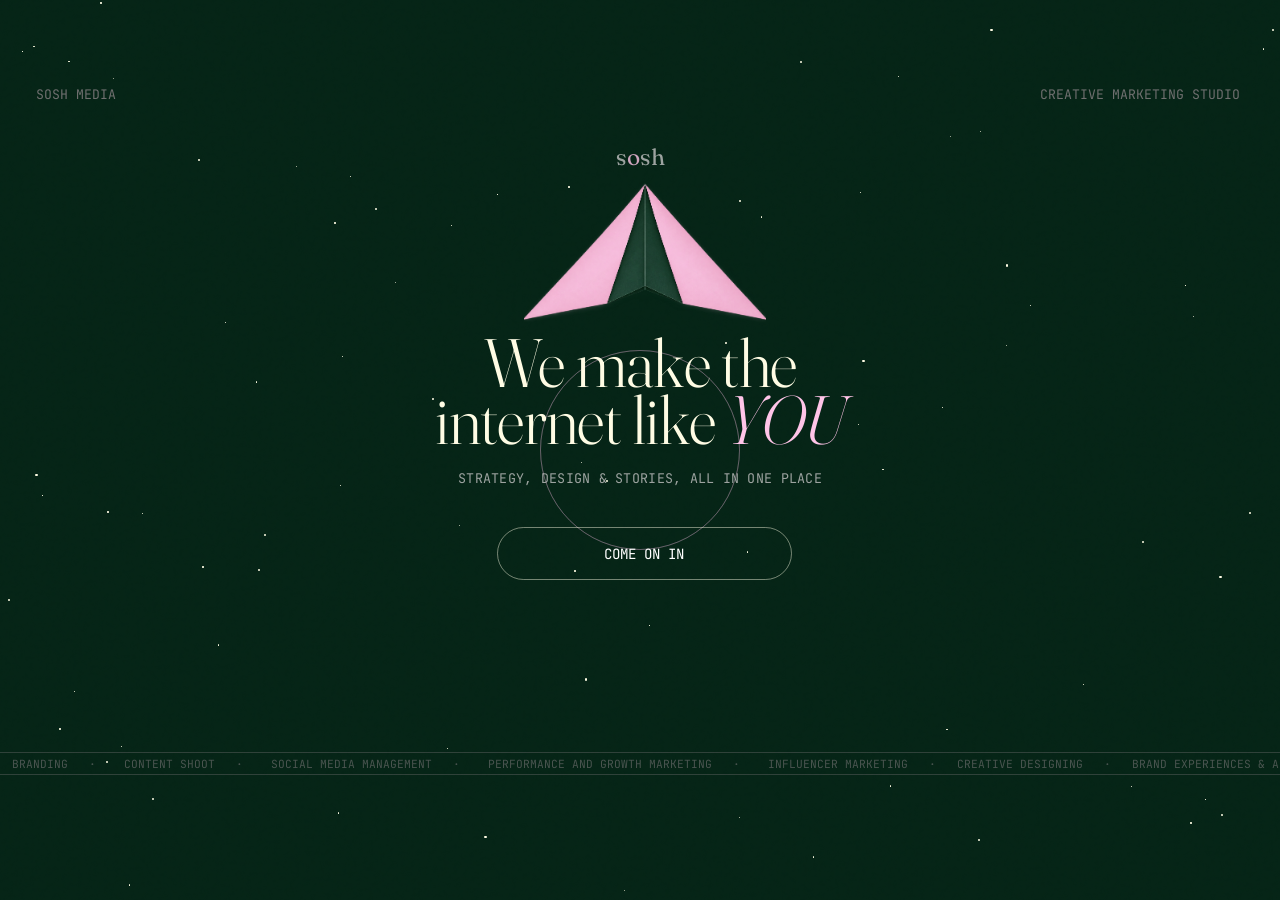
==== index.html @ b56f12db "Very slight overlap of images over 'And maybe stay' on all devices Co-Authored-By: Claude Opus 5.5 <" ====
<!DOCTYPE html>
<html lang="en" data-fit>
<head>
<meta charset="UTF-8">
<meta name="viewport" content="width=device-width, initial-scale=1.0, viewport-fit=cover">
<meta name="theme-color" content="#052416">
<!-- painted before any file downloads, so slow connections never flash white -->
<style>html,body{background:#052416;margin:0}</style>
<title>intro | Sosh Media</title>
<link rel="icon" href="assets/img/logo.png">
<script src="js/units.js?v=112"></script>
<link rel="preconnect" href="https://fonts.googleapis.com">
<link rel="preconnect" href="https://fonts.gstatic.com" crossorigin>
<!-- non-blocking: the page draws immediately, fonts swap in when they arrive -->
<link rel="stylesheet" href="https://fonts.googleapis.com/css2?family=Caveat:wght@400;700&family=Fraunces:ital,opsz,wght@0,9..144,400;0,9..144,700;1,9..144,400;1,9..144,700&family=Inter:wght@300;400&family=JetBrains+Mono:wght@300;400;500&family=Wix+Madefor+Text:ital,wght@0,400;0,700;1,400;1,700&display=swap" media="print" onload="this.media='all'">
<noscript><link rel="stylesheet" href="https://fonts.googleapis.com/css2?family=Caveat:wght@400;700&family=Fraunces:ital,opsz,wght@0,9..144,400;0,9..144,700;1,9..144,400;1,9..144,700&family=Inter:wght@300;400&family=JetBrains+Mono:wght@300;400;500&family=Wix+Madefor+Text:ital,wght@0,400;0,700;1,400;1,700&display=swap"></noscript>
<link rel="stylesheet" href="css/fonts.css?v=112">
<link rel="stylesheet" href="css/intro.css?v=112">
</head>
<body>

<div id="gate">
  <div id="gate-stars"></div>
  <div class="pulse-wrap">
    <div class="gate-pulse"></div>
    <div class="gate-pulse"></div>
    <div class="gate-pulse"></div>
  </div>
</div>

<main class="intro"><div class="stage">
  <div class="corner tl">Sosh Media</div>
  <div class="corner tr">Creative Marketing Studio</div>

  <div class="intro-word reveal" style="--d:.1s">s<span>o</span>sh</div>
  <img class="intro-logo blur-in" src="assets/img/logo-intro.png" alt="">

  <h1 class="intro-tagline reveal" style="--d:.35s">We make the<br>internet like <em>YOU</em></h1>
  <p class="intro-sub reveal" style="--d:.6s">Strategy, Design &amp; Stories, all in one place</p>

  <a class="intro-enter reveal" style="--d:.85s" href="home.html"><span>Come on in</span></a>

  <div class="intro-marquee">
    <div class="track">
      <span>Branding &nbsp;&nbsp;·&nbsp;&nbsp;&nbsp; Content Shoot &nbsp;&nbsp;·&nbsp;&nbsp;&nbsp; Social Media Management &nbsp;&nbsp;·&nbsp;&nbsp;&nbsp; Performance and Growth Marketing &nbsp;&nbsp;·&nbsp;&nbsp;&nbsp; Influencer Marketing &nbsp;&nbsp;·&nbsp;&nbsp; Creative Designing &nbsp;&nbsp;·&nbsp;&nbsp; Brand Experiences &amp; Activation &nbsp;&nbsp;·&nbsp;&nbsp;&nbsp;</span>
      <span aria-hidden="true">Branding &nbsp;&nbsp;·&nbsp;&nbsp;&nbsp; Content Shoot &nbsp;&nbsp;·&nbsp;&nbsp;&nbsp; Social Media Management &nbsp;&nbsp;·&nbsp;&nbsp;&nbsp; Performance and Growth Marketing &nbsp;&nbsp;·&nbsp;&nbsp;&nbsp; Influencer Marketing &nbsp;&nbsp;·&nbsp;&nbsp; Creative Designing &nbsp;&nbsp;·&nbsp;&nbsp; Brand Experiences &amp; Activation &nbsp;&nbsp;·&nbsp;&nbsp;&nbsp;</span>
    </div>
  </div>
</div></main>

<script>
/* Stars — same generator as the original gate embed */
const starsEl = document.getElementById('gate-stars');
for (let i = 0; i < 80; i++) {
  const s = document.createElement('div');
  s.className = 'star';
  const sz = Math.random() * 2 + .5;
  s.style.cssText = `width:${sz}px;height:${sz}px;top:${Math.random()*100}%;left:${Math.random()*100}%;--d:${2+Math.random()*4}s;--delay:-${Math.random()*4}s;`;
  starsEl.appendChild(s);
}
/* reveal as soon as the page is ready: wait for the web fonts, but never more than ~1.2s, so a slow
   or blocked font download can't leave visitors looking at an empty green screen */
const reveal = () => document.body.classList.add('ready');
document.addEventListener('DOMContentLoaded', () => {
  const fontsReady = document.fonts && document.fonts.ready ? document.fonts.ready : Promise.resolve();
  Promise.race([fontsReady, new Promise(r => setTimeout(r, 1200))]).then(reveal);
});
window.addEventListener('load', reveal);

/* "Come on in": let the pink fill finish, then fade out and go to the landing page */
const enter = document.querySelector('.intro-enter');
enter.addEventListener('click', (e) => {
  if (e.metaKey || e.ctrlKey || e.shiftKey || e.button === 1) return;   /* new-tab clicks behave normally */
  e.preventDefault();
  if (enter.classList.contains('go')) return;
  const quick = matchMedia('(prefers-reduced-motion: reduce)').matches;
  enter.classList.add('go');
  setTimeout(() => document.body.classList.add('leaving'), quick ? 0 : 900);
  setTimeout(() => { location.href = enter.href; }, quick ? 150 : 1350);
});
/* coming back with the browser's back button: show the intro again, not the faded state */
window.addEventListener('pageshow', () => { enter.classList.remove('go'); document.body.classList.remove('leaving'); });
</script>
</body>
</html>
---- css/fonts.css ----
/* Google Fonts are loaded from <head> without blocking the page (see index.html / home.html) */

/* Fraunces 120pt Light — the exact cuts the original Wix site serves */
@font-face{font-family:"Fraunces120";font-style:normal;font-weight:400;font-display:swap;src:url("../assets/fonts/fraunces120-light.woff2") format("woff2")}
@font-face{font-family:"Fraunces120";font-style:italic;font-weight:400;font-display:swap;src:url("../assets/fonts/fraunces120-light-italic.woff2") format("woff2")}
@font-face{font-family:"Fraunces120";font-style:normal;font-weight:700;font-display:swap;src:url("../assets/fonts/fraunces120-bold.woff2") format("woff2")}
@font-face{font-family:"Fraunces120";font-style:italic;font-weight:700;font-display:swap;src:url("../assets/fonts/fraunces120-bold-italic.woff2") format("woff2")}
---- css/intro.css ----
*{margin:0;padding:0;box-sizing:border-box}
:root{
  --u:calc(100vw / 1440);
  --cream:#FFFCE4;
  --pitch:#052416;
  --blush:#FFC4E8;
  --acid:#DDE85C;
  --grey:#6E6E6E;
}
html,body{height:100%;overflow:hidden;background:var(--pitch)}
body{color:var(--cream);font-family:"JetBrains Mono",monospace;-webkit-font-smoothing:antialiased}

/* grain */
body::before{
  content:'';position:fixed;inset:0;z-index:9999;pointer-events:none;opacity:.03;mix-blend-mode:overlay;
  background-image:url("data:image/svg+xml,%3Csvg viewBox='0 0 200 200' xmlns='http://www.w3.org/2000/svg'%3E%3Cfilter id='n'%3E%3CfeTurbulence type='fractalNoise' baseFrequency='0.85' numOctaves='4' stitchTiles='stitch'/%3E%3C/filter%3E%3Crect width='100%25' height='100%25' filter='url(%23n)' opacity='1'/%3E%3C/svg%3E");
}

/* ── GATE (dark starfield) ── */
/* green from the first paint; only the stars/pulses fade in */
#gate{position:fixed;inset:0;background:var(--pitch);overflow:hidden}
#gate > *{opacity:0;transition:opacity 1.2s ease 1.4s}
.ready #gate > *{opacity:1}
#gate-stars{position:absolute;inset:0}
.star{position:absolute;background:var(--cream);border-radius:50%;animation:twinkle var(--d,3s) ease-in-out infinite var(--delay,0s)}
@keyframes twinkle{0%,100%{opacity:.1;transform:scale(1)}50%{opacity:.6;transform:scale(1.3)}}
.pulse-wrap{position:absolute;inset:0;display:flex;align-items:center;justify-content:center;pointer-events:none}
.gate-pulse{position:absolute;width:200px;height:200px;border:1px solid rgba(255,196,232,.15);border-radius:50%;animation:pulse-ring 3s ease-out infinite}
.gate-pulse:nth-child(2){animation-delay:1s}
.gate-pulse:nth-child(3){animation-delay:2s}
@keyframes pulse-ring{0%{transform:scale(.5);opacity:.8}100%{transform:scale(4);opacity:0}}

/* ── CONTENT ── */
.intro{position:relative;z-index:2;height:100vh;height:100dvh;width:100%;overflow:hidden}
/* the 1440×900 design, scaled to fit and centred in the window */
.stage{position:absolute;left:50%;top:50%;width:calc(1440*var(--u));height:calc(900*var(--u));transform:translate(-50%,-50%);--off:calc((1440*var(--u) - 100vw) / 2)}
.stage > *{position:absolute}

.corner{top:calc(41*var(--u));font-size:calc(14.82*var(--u));color:var(--grey);text-transform:uppercase;line-height:1.3}
.corner{font-size:max(10px,calc(14.82*var(--u)))}
.corner.tl{left:calc(var(--off) + 41*var(--u))}
.corner.tr{right:calc(var(--off) + 45*var(--u))}

.intro-word{left:0;right:0;top:calc(105*var(--u));text-align:center;font-family:"Fraunces",serif;font-size:calc(25.7*var(--u));color:#C2C2C2;opacity:.8;line-height:calc(33*var(--u))}
.intro-word span{color:var(--blush)}

.intro-logo{left:calc(589*var(--u));top:calc(138*var(--u));width:calc(273*var(--u));height:calc(182*var(--u));object-fit:cover;animation:breathe 5s linear infinite}

.intro-tagline{left:0;right:0;top:calc(320*var(--u));text-align:center;font-family:"Fraunces120",serif;font-weight:400;font-size:calc(76.9*var(--u));line-height:calc(64*var(--u));color:var(--cream);letter-spacing:-.01em}
.intro-tagline em{color:var(--blush)}

.intro-sub{left:0;right:0;top:calc(471*var(--u));text-align:center;font-size:calc(15*var(--u));color:#C2C2C2;opacity:.8;text-transform:uppercase;letter-spacing:.02em}

.intro-enter{left:calc(559*var(--u));top:calc(537*var(--u));width:calc(332*var(--u));height:calc(59*var(--u));display:flex;align-items:center;justify-content:center;
  border:1px solid rgba(255,252,228,.45);border-radius:100px;color:#fff;text-decoration:none;font-size:calc(15.9*var(--u));text-transform:uppercase;overflow:hidden;transition:border-color .3s}
.intro-enter::before{content:'';position:absolute;inset:0;background:var(--blush);transform:scaleX(0);transform-origin:left;transition:transform .5s cubic-bezier(.76,0,.24,1);border-radius:100px}
.intro-enter span{position:relative;z-index:1;transition:color .3s}
.intro-enter:hover{border-color:var(--blush)}
.intro-enter:hover::before{transform:scaleX(1)}
.intro-enter:hover span{color:var(--pitch)}
/* on click: play the full pink fill, hold, then fade the page out before going to home.html */
.intro-enter.go{border-color:var(--blush)}
.intro-enter.go::before{transform:scaleX(1);transition-duration:.7s}
.intro-enter.go span{color:var(--pitch)}
body{transition:opacity .45s ease}
body.leaving{opacity:0}

.intro-marquee{left:var(--off);right:var(--off);top:calc(790*var(--u));height:calc(26*var(--u));overflow:hidden;
  border-top:1px solid rgba(110,110,110,.4);border-bottom:1px solid rgba(110,110,110,.4);display:flex;align-items:center}
.intro-marquee .track{display:flex;white-space:nowrap;animation:marquee 38s linear infinite;opacity:.65}
.intro-marquee span{font-size:max(10px,calc(12.7*var(--u)));color:var(--grey);text-transform:uppercase;padding-left:calc(14*var(--u))}
@keyframes marquee{to{transform:translateX(-50%)}}

@keyframes breathe{0%{transform:translate3d(0,0,0)}25%{transform:translate3d(0,25px,0)}75%{transform:translate3d(0,-25px,0)}100%{transform:translate3d(0,0,0)}}

/* entrance */
.reveal{opacity:0;transition:opacity 1.2s ease var(--d,0s)}
.intro-word.reveal{transition-duration:1.2s}
.ready .reveal{opacity:1}
.ready .intro-word.reveal{opacity:.8}
.ready .intro-sub.reveal{opacity:.8}
.blur-in{filter:blur(18px);opacity:0;transition:filter 1.6s ease, opacity 1.2s ease}
.ready .blur-in{filter:blur(0);opacity:1}

.corner.tl{margin-left:env(safe-area-inset-left,0px)}
.corner.tr{margin-right:env(safe-area-inset-right,0px)}
@media (orientation:portrait) and (max-width:1100px){
  :root{--u:calc(100vw / 380)}
  .stage{position:absolute;inset:0;left:0;top:0;width:100%;height:100%;transform:none;--off:0px}
  .corner{top:calc(20*var(--u));font-size:calc(10*var(--u))}
  .corner.tl{left:16px}.corner.tr{right:16px}
  .intro-word{top:calc(50svh - 230*var(--u));font-size:calc(20*var(--u));line-height:calc(26*var(--u))}
  .intro-logo{left:50%;top:calc(50svh - 196*var(--u));width:calc(170*var(--u));height:calc(113*var(--u));margin-left:calc(-85*var(--u))}
  .intro-tagline{top:calc(50svh - 70*var(--u));font-size:calc(44*var(--u));line-height:calc(40*var(--u));padding:0 16px}
  .intro-sub{top:calc(50svh + 25*var(--u));font-size:calc(10*var(--u));padding:0 16px}
  .intro-enter{left:50%;top:calc(50svh + 65*var(--u));width:calc(240*var(--u));height:calc(48*var(--u));margin-left:calc(-120*var(--u));font-size:calc(13*var(--u))}
  .intro-marquee{top:calc(50svh + 298*var(--u));bottom:auto;height:calc(24*var(--u))}   /* button ends at 50svh+113u → 185u gap, sits lower on phones */
  .intro-marquee span{font-size:calc(11*var(--u));padding-left:14px}
}
/* upright iPads: the intro is scaled up to 2× for bigger type, but the button and the scroller
   should keep the same real size and spacing as on laptop/phone (≈300×60px button, ≈120px gap) */
@media (orientation:portrait) and (min-width:768px) and (max-width:1100px){
  .intro-enter{width:calc(150*var(--u));height:calc(30*var(--u));margin-left:calc(-75*var(--u));font-size:calc(8.5*var(--u))}
  .intro-marquee{top:calc(50svh + 190*var(--u));height:calc(18*var(--u))}   /* button ends at 50svh+95u → 95u ≈ 190px gap */
  .intro-marquee span{font-size:calc(8*var(--u))}
  /* corner labels at their laptop size (~14px), with an even 32px inset from the edges */
  .corner{top:calc(16*var(--u));font-size:calc(7*var(--u));letter-spacing:.06em}
  .corner.tl{left:32px}.corner.tr{right:32px}
}
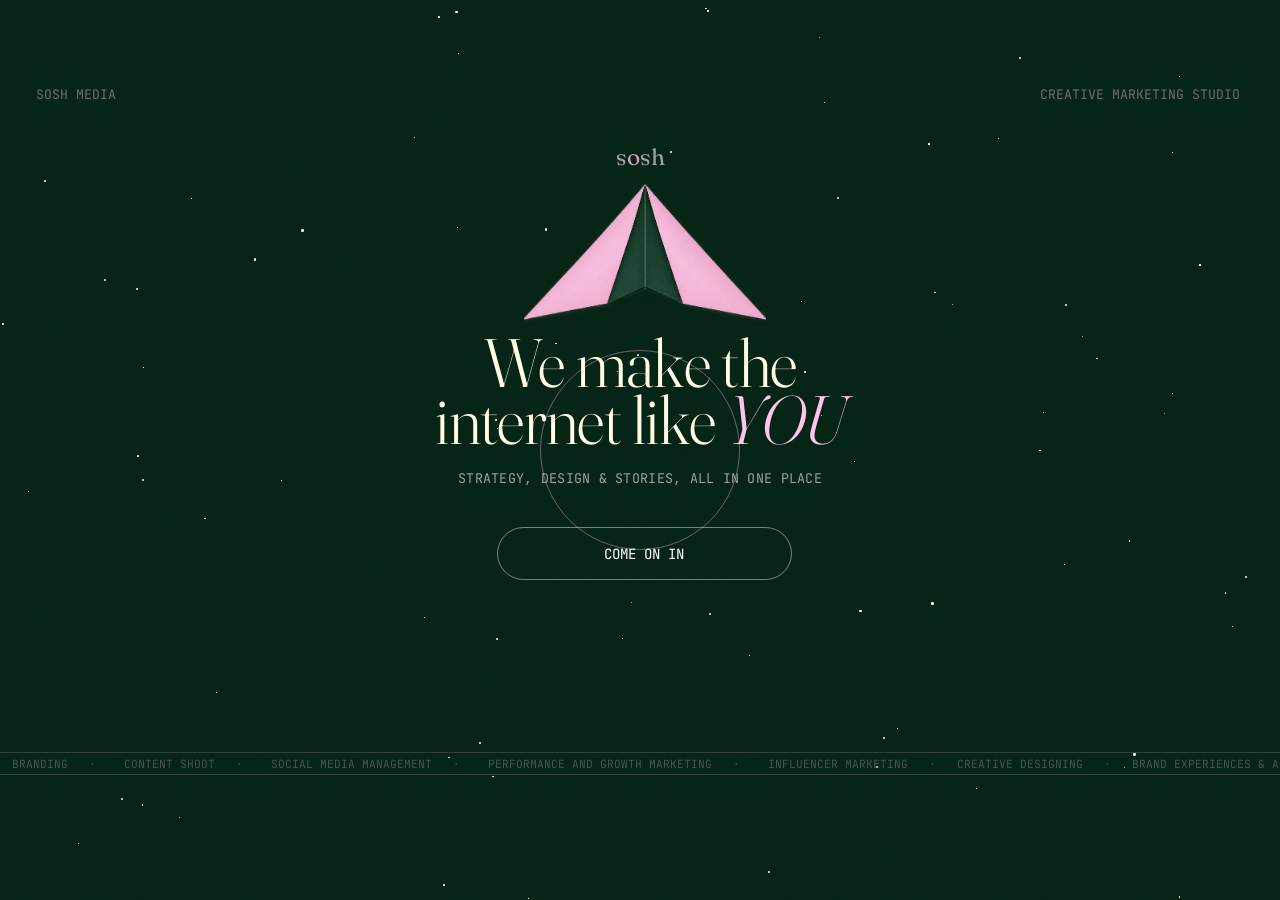
==== commit a1452e84: "Faster flex marquee on phones (iPhone + Android); laptop unchanged Co-Authored-By: Claude Opus 5.5 <" ====
--- a/index.html
+++ b/index.html
@@ -8,14 +8,14 @@
 <style>html,body{background:#052416;margin:0}</style>
 <title>intro | Sosh Media</title>
 <link rel="icon" href="assets/img/logo.png">
-<script src="js/units.js?v=112"></script>
+<script src="js/units.js?v=113"></script>
 <link rel="preconnect" href="https://fonts.googleapis.com">
 <link rel="preconnect" href="https://fonts.gstatic.com" crossorigin>
 <!-- non-blocking: the page draws immediately, fonts swap in when they arrive -->
 <link rel="stylesheet" href="https://fonts.googleapis.com/css2?family=Caveat:wght@400;700&family=Fraunces:ital,opsz,wght@0,9..144,400;0,9..144,700;1,9..144,400;1,9..144,700&family=Inter:wght@300;400&family=JetBrains+Mono:wght@300;400;500&family=Wix+Madefor+Text:ital,wght@0,400;0,700;1,400;1,700&display=swap" media="print" onload="this.media='all'">
 <noscript><link rel="stylesheet" href="https://fonts.googleapis.com/css2?family=Caveat:wght@400;700&family=Fraunces:ital,opsz,wght@0,9..144,400;0,9..144,700;1,9..144,400;1,9..144,700&family=Inter:wght@300;400&family=JetBrains+Mono:wght@300;400;500&family=Wix+Madefor+Text:ital,wght@0,400;0,700;1,400;1,700&display=swap"></noscript>
-<link rel="stylesheet" href="css/fonts.css?v=112">
-<link rel="stylesheet" href="css/intro.css?v=112">
+<link rel="stylesheet" href="css/fonts.css?v=113">
+<link rel="stylesheet" href="css/intro.css?v=113">
 </head>
 <body>
 
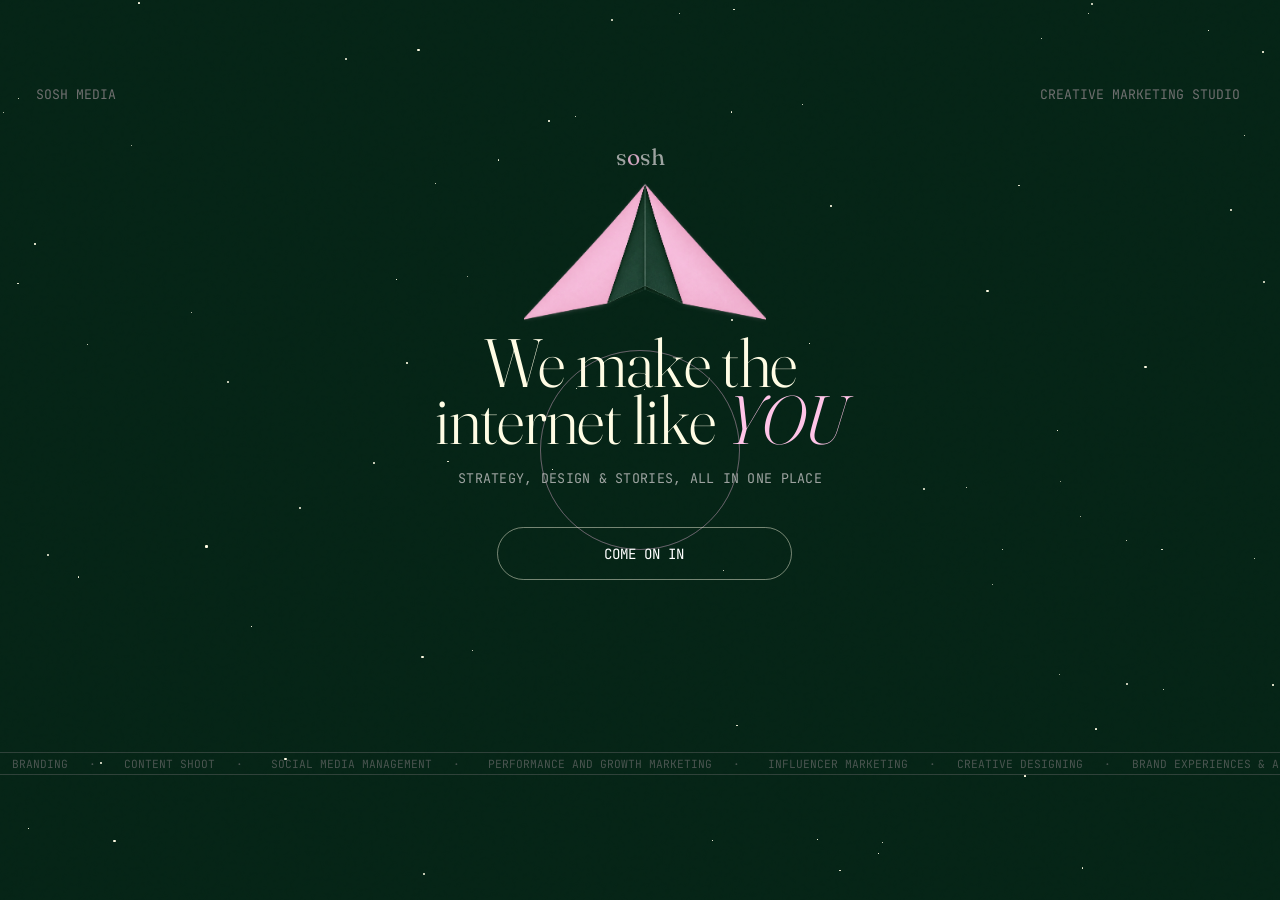
==== commit 72590aaa: "Founder photo rises slightly over RUCHITA for a layered look Co-Authored-By: Claude Opus 5.5 <norepl" ====
--- a/index.html
+++ b/index.html
@@ -8,14 +8,14 @@
 <style>html,body{background:#052416;margin:0}</style>
 <title>intro | Sosh Media</title>
 <link rel="icon" href="assets/img/logo.png">
-<script src="js/units.js?v=113"></script>
+<script src="js/units.js?v=114"></script>
 <link rel="preconnect" href="https://fonts.googleapis.com">
 <link rel="preconnect" href="https://fonts.gstatic.com" crossorigin>
 <!-- non-blocking: the page draws immediately, fonts swap in when they arrive -->
 <link rel="stylesheet" href="https://fonts.googleapis.com/css2?family=Caveat:wght@400;700&family=Fraunces:ital,opsz,wght@0,9..144,400;0,9..144,700;1,9..144,400;1,9..144,700&family=Inter:wght@300;400&family=JetBrains+Mono:wght@300;400;500&family=Wix+Madefor+Text:ital,wght@0,400;0,700;1,400;1,700&display=swap" media="print" onload="this.media='all'">
 <noscript><link rel="stylesheet" href="https://fonts.googleapis.com/css2?family=Caveat:wght@400;700&family=Fraunces:ital,opsz,wght@0,9..144,400;0,9..144,700;1,9..144,400;1,9..144,700&family=Inter:wght@300;400&family=JetBrains+Mono:wght@300;400;500&family=Wix+Madefor+Text:ital,wght@0,400;0,700;1,400;1,700&display=swap"></noscript>
-<link rel="stylesheet" href="css/fonts.css?v=113">
-<link rel="stylesheet" href="css/intro.css?v=113">
+<link rel="stylesheet" href="css/fonts.css?v=114">
+<link rel="stylesheet" href="css/intro.css?v=114">
 </head>
 <body>
 
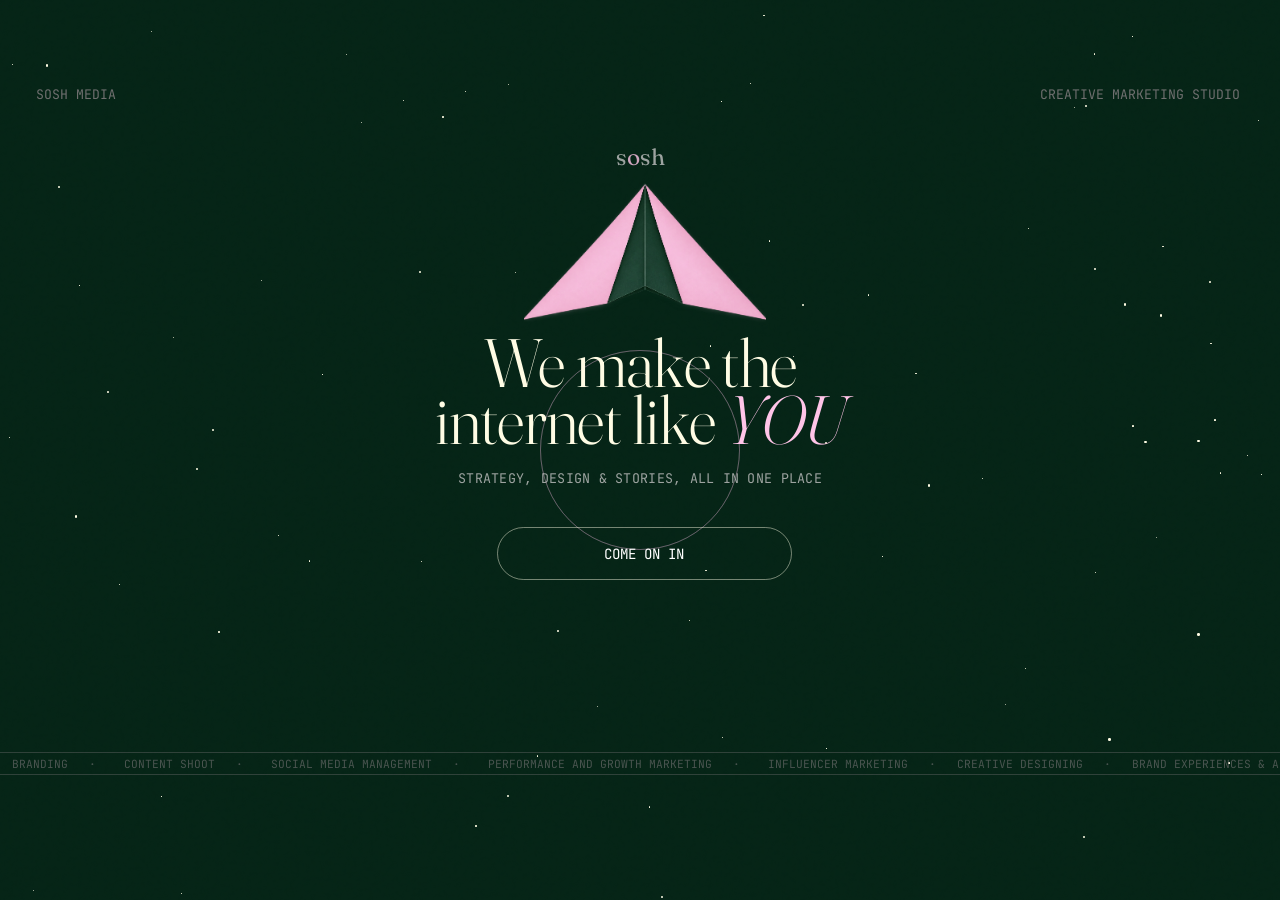
==== commit 623bd17b: "Add three jewellery statics to the work deck Co-Authored-By: Claude Opus 5.5 <noreply@anthropic.com>" ====
--- a/index.html
+++ b/index.html
@@ -8,14 +8,14 @@
 <style>html,body{background:#052416;margin:0}</style>
 <title>intro | Sosh Media</title>
 <link rel="icon" href="assets/img/logo.png">
-<script src="js/units.js?v=114"></script>
+<script src="js/units.js?v=115"></script>
 <link rel="preconnect" href="https://fonts.googleapis.com">
 <link rel="preconnect" href="https://fonts.gstatic.com" crossorigin>
 <!-- non-blocking: the page draws immediately, fonts swap in when they arrive -->
 <link rel="stylesheet" href="https://fonts.googleapis.com/css2?family=Caveat:wght@400;700&family=Fraunces:ital,opsz,wght@0,9..144,400;0,9..144,700;1,9..144,400;1,9..144,700&family=Inter:wght@300;400&family=JetBrains+Mono:wght@300;400;500&family=Wix+Madefor+Text:ital,wght@0,400;0,700;1,400;1,700&display=swap" media="print" onload="this.media='all'">
 <noscript><link rel="stylesheet" href="https://fonts.googleapis.com/css2?family=Caveat:wght@400;700&family=Fraunces:ital,opsz,wght@0,9..144,400;0,9..144,700;1,9..144,400;1,9..144,700&family=Inter:wght@300;400&family=JetBrains+Mono:wght@300;400;500&family=Wix+Madefor+Text:ital,wght@0,400;0,700;1,400;1,700&display=swap"></noscript>
-<link rel="stylesheet" href="css/fonts.css?v=114">
-<link rel="stylesheet" href="css/intro.css?v=114">
+<link rel="stylesheet" href="css/fonts.css?v=115">
+<link rel="stylesheet" href="css/intro.css?v=115">
 </head>
 <body>
 
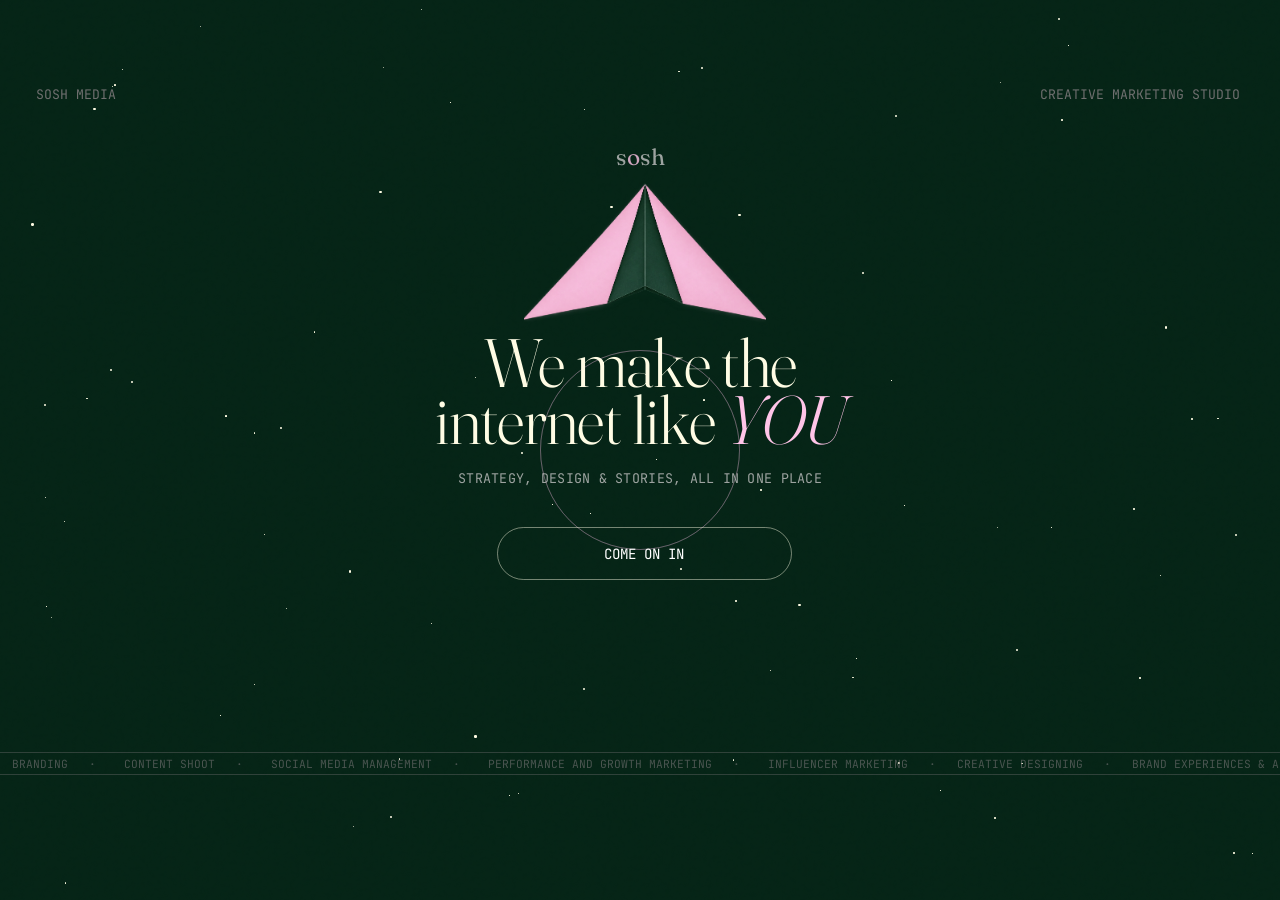
==== commit 71787adc: "Add two more statics to the work deck Co-Authored-By: Claude Opus 5.5 <noreply@anthropic.com>" ====
--- a/index.html
+++ b/index.html
@@ -8,14 +8,14 @@
 <style>html,body{background:#052416;margin:0}</style>
 <title>intro | Sosh Media</title>
 <link rel="icon" href="assets/img/logo.png">
-<script src="js/units.js?v=115"></script>
+<script src="js/units.js?v=116"></script>
 <link rel="preconnect" href="https://fonts.googleapis.com">
 <link rel="preconnect" href="https://fonts.gstatic.com" crossorigin>
 <!-- non-blocking: the page draws immediately, fonts swap in when they arrive -->
 <link rel="stylesheet" href="https://fonts.googleapis.com/css2?family=Caveat:wght@400;700&family=Fraunces:ital,opsz,wght@0,9..144,400;0,9..144,700;1,9..144,400;1,9..144,700&family=Inter:wght@300;400&family=JetBrains+Mono:wght@300;400;500&family=Wix+Madefor+Text:ital,wght@0,400;0,700;1,400;1,700&display=swap" media="print" onload="this.media='all'">
 <noscript><link rel="stylesheet" href="https://fonts.googleapis.com/css2?family=Caveat:wght@400;700&family=Fraunces:ital,opsz,wght@0,9..144,400;0,9..144,700;1,9..144,400;1,9..144,700&family=Inter:wght@300;400&family=JetBrains+Mono:wght@300;400;500&family=Wix+Madefor+Text:ital,wght@0,400;0,700;1,400;1,700&display=swap"></noscript>
-<link rel="stylesheet" href="css/fonts.css?v=115">
-<link rel="stylesheet" href="css/intro.css?v=115">
+<link rel="stylesheet" href="css/fonts.css?v=116">
+<link rel="stylesheet" href="css/intro.css?v=116">
 </head>
 <body>
 
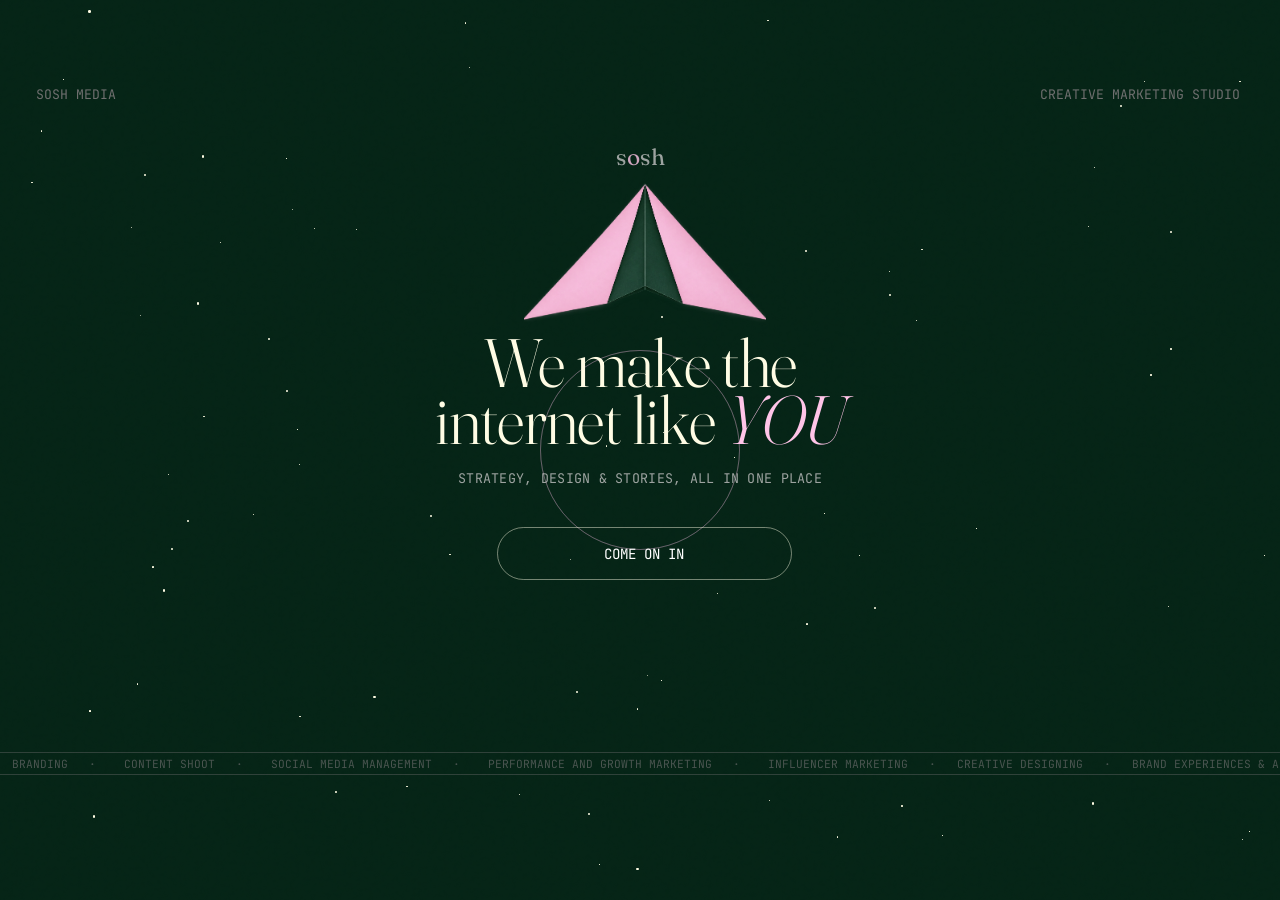
==== commit 6dd69699: "Keep animations running: deck skips/retries unloaded images, re-measure scroll effects on late layou" ====
--- a/index.html
+++ b/index.html
@@ -8,14 +8,14 @@
 <style>html,body{background:#052416;margin:0}</style>
 <title>intro | Sosh Media</title>
 <link rel="icon" href="assets/img/logo.png">
-<script src="js/units.js?v=116"></script>
+<script src="js/units.js?v=117"></script>
 <link rel="preconnect" href="https://fonts.googleapis.com">
 <link rel="preconnect" href="https://fonts.gstatic.com" crossorigin>
 <!-- non-blocking: the page draws immediately, fonts swap in when they arrive -->
 <link rel="stylesheet" href="https://fonts.googleapis.com/css2?family=Caveat:wght@400;700&family=Fraunces:ital,opsz,wght@0,9..144,400;0,9..144,700;1,9..144,400;1,9..144,700&family=Inter:wght@300;400&family=JetBrains+Mono:wght@300;400;500&family=Wix+Madefor+Text:ital,wght@0,400;0,700;1,400;1,700&display=swap" media="print" onload="this.media='all'">
 <noscript><link rel="stylesheet" href="https://fonts.googleapis.com/css2?family=Caveat:wght@400;700&family=Fraunces:ital,opsz,wght@0,9..144,400;0,9..144,700;1,9..144,400;1,9..144,700&family=Inter:wght@300;400&family=JetBrains+Mono:wght@300;400;500&family=Wix+Madefor+Text:ital,wght@0,400;0,700;1,400;1,700&display=swap"></noscript>
-<link rel="stylesheet" href="css/fonts.css?v=116">
-<link rel="stylesheet" href="css/intro.css?v=116">
+<link rel="stylesheet" href="css/fonts.css?v=117">
+<link rel="stylesheet" href="css/intro.css?v=117">
 </head>
 <body>
 
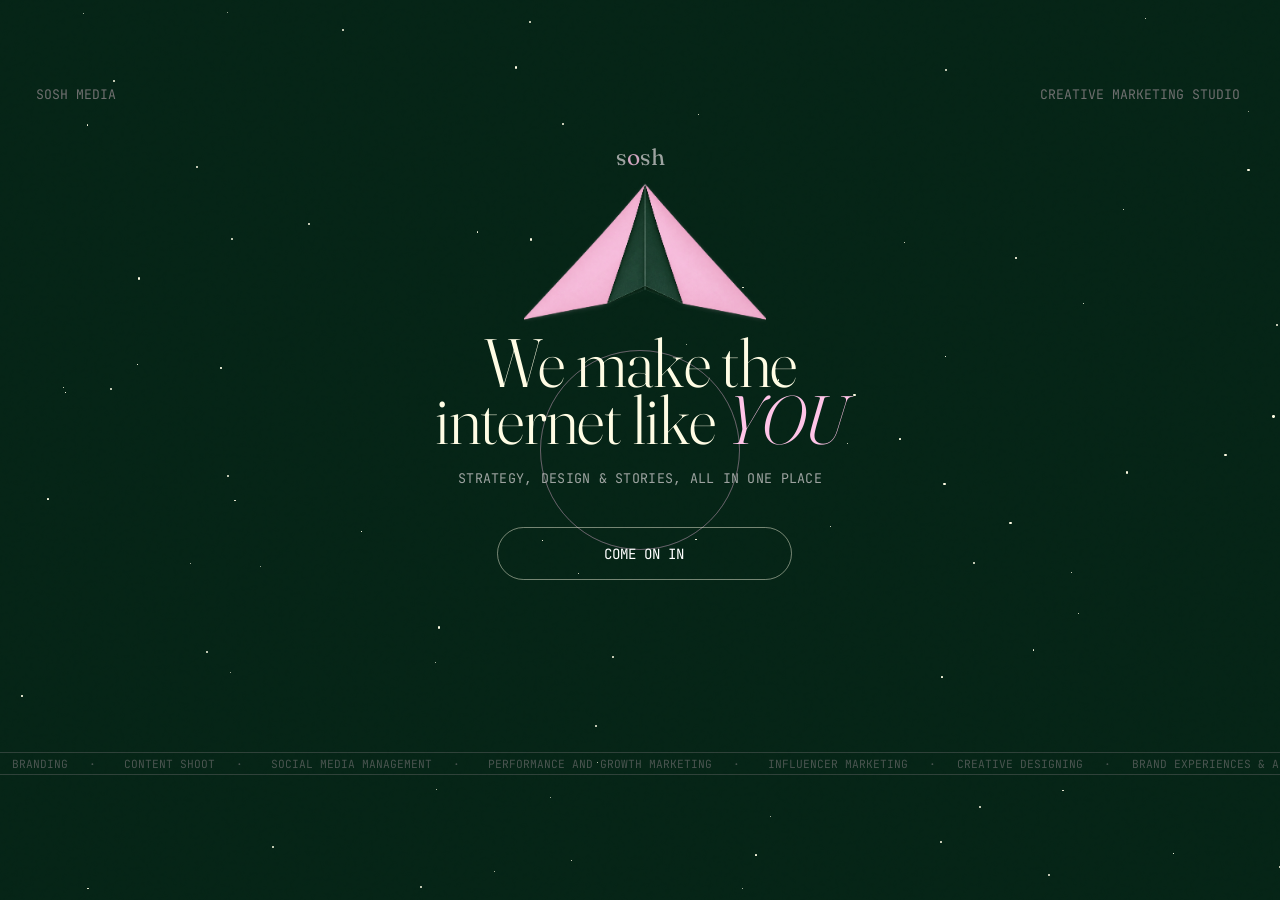
==== commit 1b8d10fb: "Tuck 'Turns out' badge under the end of the stats copy Co-Authored-By: Claude Opus 5.5 <noreply@anth" ====
--- a/index.html
+++ b/index.html
@@ -8,14 +8,14 @@
 <style>html,body{background:#052416;margin:0}</style>
 <title>intro | Sosh Media</title>
 <link rel="icon" href="assets/img/logo.png">
-<script src="js/units.js?v=117"></script>
+<script src="js/units.js?v=118"></script>
 <link rel="preconnect" href="https://fonts.googleapis.com">
 <link rel="preconnect" href="https://fonts.gstatic.com" crossorigin>
 <!-- non-blocking: the page draws immediately, fonts swap in when they arrive -->
 <link rel="stylesheet" href="https://fonts.googleapis.com/css2?family=Caveat:wght@400;700&family=Fraunces:ital,opsz,wght@0,9..144,400;0,9..144,700;1,9..144,400;1,9..144,700&family=Inter:wght@300;400&family=JetBrains+Mono:wght@300;400;500&family=Wix+Madefor+Text:ital,wght@0,400;0,700;1,400;1,700&display=swap" media="print" onload="this.media='all'">
 <noscript><link rel="stylesheet" href="https://fonts.googleapis.com/css2?family=Caveat:wght@400;700&family=Fraunces:ital,opsz,wght@0,9..144,400;0,9..144,700;1,9..144,400;1,9..144,700&family=Inter:wght@300;400&family=JetBrains+Mono:wght@300;400;500&family=Wix+Madefor+Text:ital,wght@0,400;0,700;1,400;1,700&display=swap"></noscript>
-<link rel="stylesheet" href="css/fonts.css?v=117">
-<link rel="stylesheet" href="css/intro.css?v=117">
+<link rel="stylesheet" href="css/fonts.css?v=118">
+<link rel="stylesheet" href="css/intro.css?v=118">
 </head>
 <body>
 
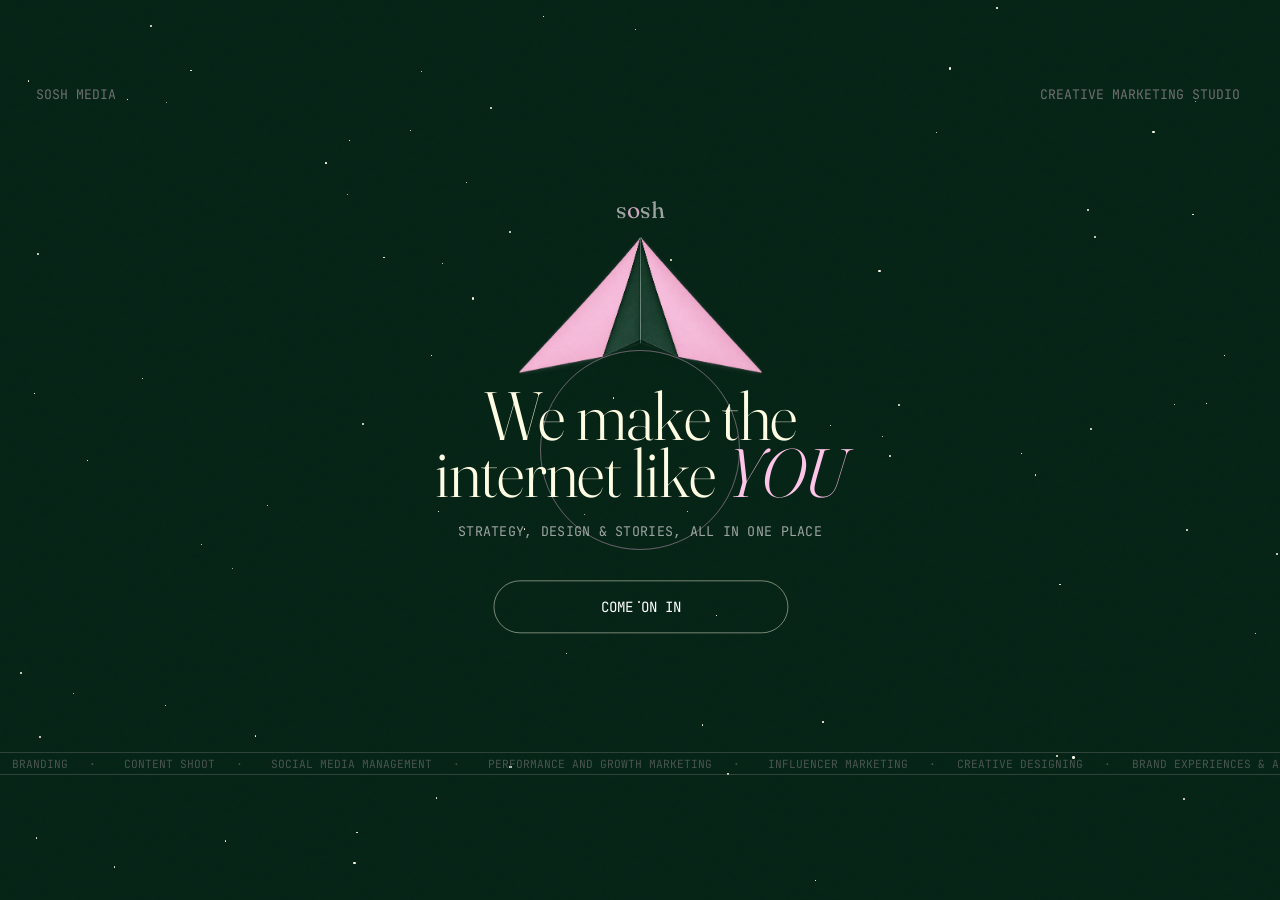
==== commit a258bcca: "Centre the intro content block (vertical + small horizontal offsets) Co-Authored-By: Claude Opus 5.5" ====
--- a/index.html
+++ b/index.html
@@ -8,14 +8,14 @@
 <style>html,body{background:#052416;margin:0}</style>
 <title>intro | Sosh Media</title>
 <link rel="icon" href="assets/img/logo.png">
-<script src="js/units.js?v=118"></script>
+<script src="js/units.js?v=119"></script>
 <link rel="preconnect" href="https://fonts.googleapis.com">
 <link rel="preconnect" href="https://fonts.gstatic.com" crossorigin>
 <!-- non-blocking: the page draws immediately, fonts swap in when they arrive -->
 <link rel="stylesheet" href="https://fonts.googleapis.com/css2?family=Caveat:wght@400;700&family=Fraunces:ital,opsz,wght@0,9..144,400;0,9..144,700;1,9..144,400;1,9..144,700&family=Inter:wght@300;400&family=JetBrains+Mono:wght@300;400;500&family=Wix+Madefor+Text:ital,wght@0,400;0,700;1,400;1,700&display=swap" media="print" onload="this.media='all'">
 <noscript><link rel="stylesheet" href="https://fonts.googleapis.com/css2?family=Caveat:wght@400;700&family=Fraunces:ital,opsz,wght@0,9..144,400;0,9..144,700;1,9..144,400;1,9..144,700&family=Inter:wght@300;400&family=JetBrains+Mono:wght@300;400;500&family=Wix+Madefor+Text:ital,wght@0,400;0,700;1,400;1,700&display=swap"></noscript>
-<link rel="stylesheet" href="css/fonts.css?v=118">
-<link rel="stylesheet" href="css/intro.css?v=118">
+<link rel="stylesheet" href="css/fonts.css?v=119">
+<link rel="stylesheet" href="css/intro.css?v=119">
 </head>
 <body>
 
--- a/css/intro.css
+++ b/css/intro.css
@@ -107,3 +107,13 @@
   .corner{top:calc(16*var(--u));font-size:calc(7*var(--u));letter-spacing:.06em}
   .corner.tl{left:32px}.corner.tr{right:32px}
 }
+/* centre the logo → button block on screen (it sat high, with a big gap above the scroller) */
+.intro-word,.intro-tagline,.intro-sub{translate:0 var(--dy,0px)}
+.intro-logo{translate:calc(-5*var(--u)) var(--dy,0px)}      /* logo + button were a few px right of centre */
+.intro-enter{translate:calc(-4*var(--u)) var(--dy,0px)}
+:root{--dy:calc(60*var(--u))}
+@media (orientation:portrait) and (max-width:1100px){
+  :root{--dy:calc(40*var(--u))}
+  .intro-logo,.intro-enter{translate:0 var(--dy)}
+}
+@media (orientation:portrait) and (min-width:768px) and (max-width:1100px){ :root{--dy:calc(35*var(--u))} }
